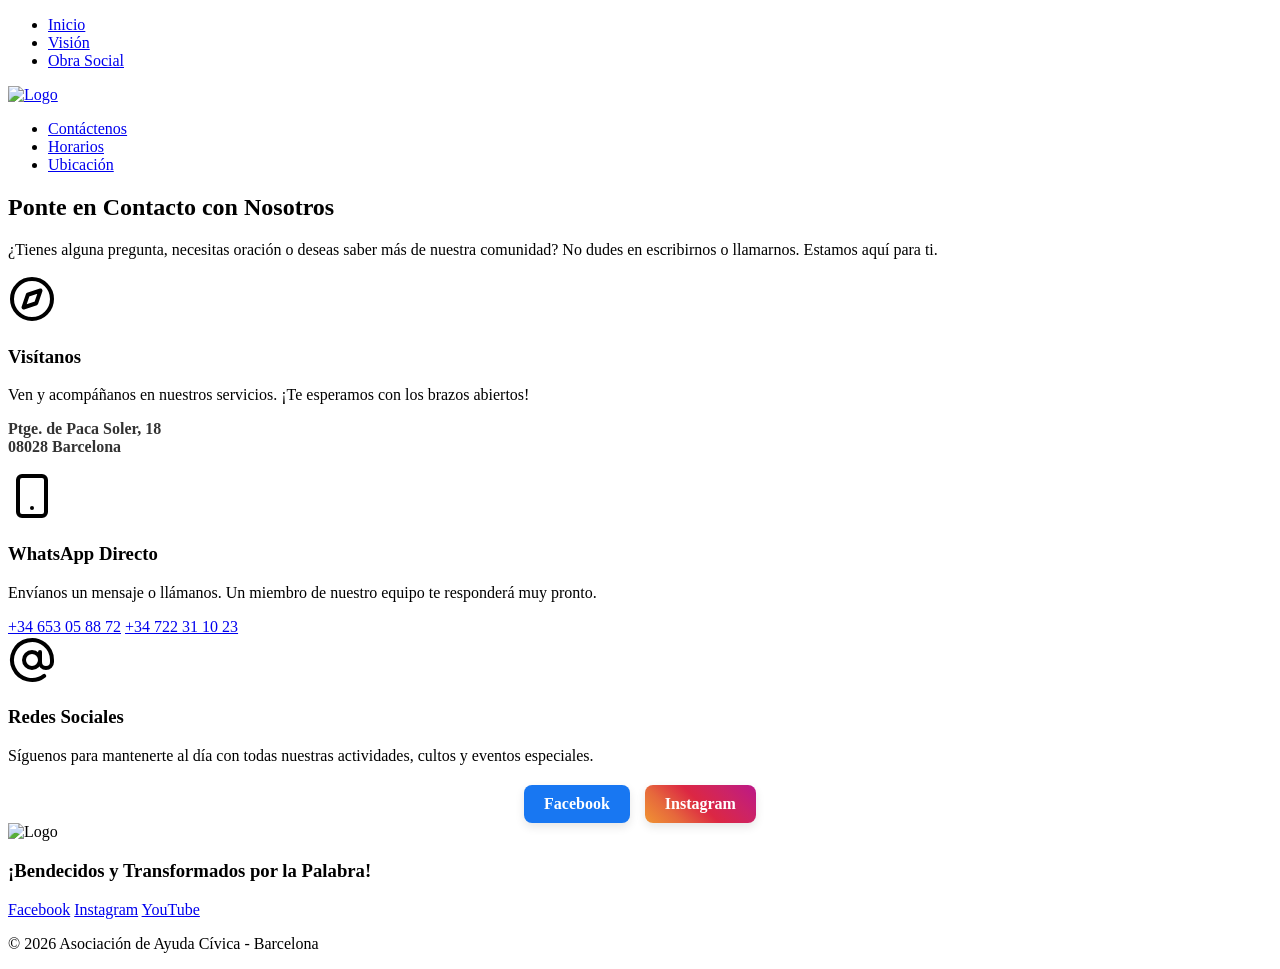
==== contacto.html @ 7df0ee5d "Add files via upload" ====
<!DOCTYPE html>
<html lang="es">
<head>
    <meta charset="UTF-8">
    <meta name="viewport" content="width=device-width, initial-scale=1.0">
    <title>Contáctenos - Asociación de Ayuda Cívica Levántate y Resplandece Oassis | Barcelona</title>
    <link rel="stylesheet" href="style.css">
</head>
<body>

    <header id="mainHeader">
        <div class="header-flotante-contenedor">
            <nav class="hf-nav">
                <ul>
                    <li><a href="index.html">Inicio</a></li>
                    <li><a href="mision.html">Visión</a></li>
                    <li><a href="obra-social.html">Obra Social</a></li>
                </ul>
            </nav>
            <a href="index.html" class="hf-logo-link">
                <img src="LOGO PNG.png" alt="Logo" class="hf-logo">
            </a>
            <nav class="hf-nav">
                <ul>
                    <li><a href="contacto.html" class="activo">Contáctenos</a></li>
                    <li><a href="horarios.html">Horarios</a></li>
                    <li><a href="ubicacion.html">Ubicación</a></li>
                </ul>
            </nav>
        </div>
    </header>

    <div class="espaciador-nav"></div>

    <div class="contenedor">
        <div class="contacto-wrapper">
            <h2>Ponte en Contacto con Nosotros</h2>
            <p>¿Tienes alguna pregunta, necesitas oración o deseas saber más de nuestra comunidad? No dudes en escribirnos o llamarnos. Estamos aquí para ti.</p>
            
            <div class="grid-contacto">
                <div class="info-contacto-card">
                    <div class="icono-contacto">
                        <svg viewBox="0 0 24 24" width="48" height="48" stroke="currentColor" stroke-width="2" fill="none" stroke-linecap="round" stroke-linejoin="round"><circle cx="12" cy="12" r="10"></circle><polygon points="16.24 7.76 14.12 14.12 7.76 16.24 9.88 9.88 16.24 7.76"></polygon></svg>
                    </div>
                    <h3>Visítanos</h3>
                    <p>Ven y acompáñanos en nuestros servicios. ¡Te esperamos con los brazos abiertos!</p>
                    <p style="font-weight: bold; margin-top: 15px; color: #333;">Ptge. de Paca Soler, 18<br>08028 Barcelona</p>
                </div>

                <div class="info-contacto-card">
                    <div class="icono-contacto">
                        <svg viewBox="0 0 24 24" width="48" height="48" stroke="currentColor" stroke-width="2" fill="none" stroke-linecap="round" stroke-linejoin="round"><rect x="5" y="2" width="14" height="20" rx="2" ry="2"></rect><line x1="12" y1="18" x2="12.01" y2="18"></line></svg>
                    </div>
                    <h3>WhatsApp Directo</h3>
                    <p>Envíanos un mensaje o llámanos. Un miembro de nuestro equipo te responderá muy pronto.</p>
                    <a href="https://wa.me/34653058872" class="boton-ayuda-pro">+34 653 05 88 72</a>
                    <a href="https://wa.me/34722311023" class="boton-ayuda-pro">+34 722 31 10 23</a>
                </div>

                <div class="info-contacto-card">
                    <div class="icono-contacto">
                        <svg viewBox="0 0 24 24" width="48" height="48" stroke="currentColor" stroke-width="2" fill="none" stroke-linecap="round" stroke-linejoin="round"><circle cx="12" cy="12" r="4"></circle><path d="M16 8v5a3 3 0 0 0 6 0v-1a10 10 0 1 0-3.92 7.94"></path></svg>
                    </div>
                    <h3>Redes Sociales</h3>
                    <p>Síguenos para mantenerte al día con todas nuestras actividades, cultos y eventos especiales.</p>
                    <div style="margin-top: 20px; display: flex; justify-content: center; gap: 15px;">
                        <a href="https://www.facebook.com/profile.php?id=61576344863680" target="_blank" rel="noopener noreferrer" style="background: #1877F2; color: white; padding: 10px 20px; border-radius: 8px; text-decoration: none; font-weight: bold; box-shadow: 0 4px 10px rgba(0,0,0,0.1);">Facebook</a>
                        <a href="https://www.instagram.com/levantateyresplandece_oassis/" target="_blank" rel="noopener noreferrer" style="background: linear-gradient(45deg, #f09433 0%, #e6683c 25%, #dc2743 50%, #cc2366 75%, #bc1888 100%); color: white; padding: 10px 20px; border-radius: 8px; text-decoration: none; font-weight: bold; box-shadow: 0 4px 10px rgba(0,0,0,0.1);">Instagram</a>
                    </div>
                </div>
            </div>
        </div>
    </div>

    <footer>
        <div class="contenedor footer-info">
            <img src="LOGOO.png" alt="Logo" class="footer-logo">
            <h3>¡Bendecidos y Transformados por la Palabra!</h3>
            <div class="footer-redes">
                <a href="https://www.facebook.com/profile.php?id=61576344863680" target="_blank" rel="noopener noreferrer">Facebook</a>
                <a href="https://www.instagram.com/levantateyresplandece_oassis/" target="_blank" rel="noopener noreferrer">Instagram</a>
                <a href="#">YouTube</a>
            </div>
            <p class="copyright">© 2026 Asociación de Ayuda Cívica - Barcelona</p>
        </div>
    </footer>

    <script>
        let lastScrollTop = 0;
        const header = document.getElementById("mainHeader");
        window.addEventListener("scroll", function() {
            let scrollTop = window.pageYOffset || document.documentElement.scrollTop;
            if (scrollTop > 50) { header.classList.add("header-opaco"); } 
            else { header.classList.remove("header-opaco"); }
            if (scrollTop > lastScrollTop && scrollTop > 100) { header.classList.add("header-oculto"); } 
            else { header.classList.remove("header-oculto"); }
            lastScrollTop = scrollTop <= 0 ? 0 : scrollTop; 
        }, false);
    </script>
</body>
</html>
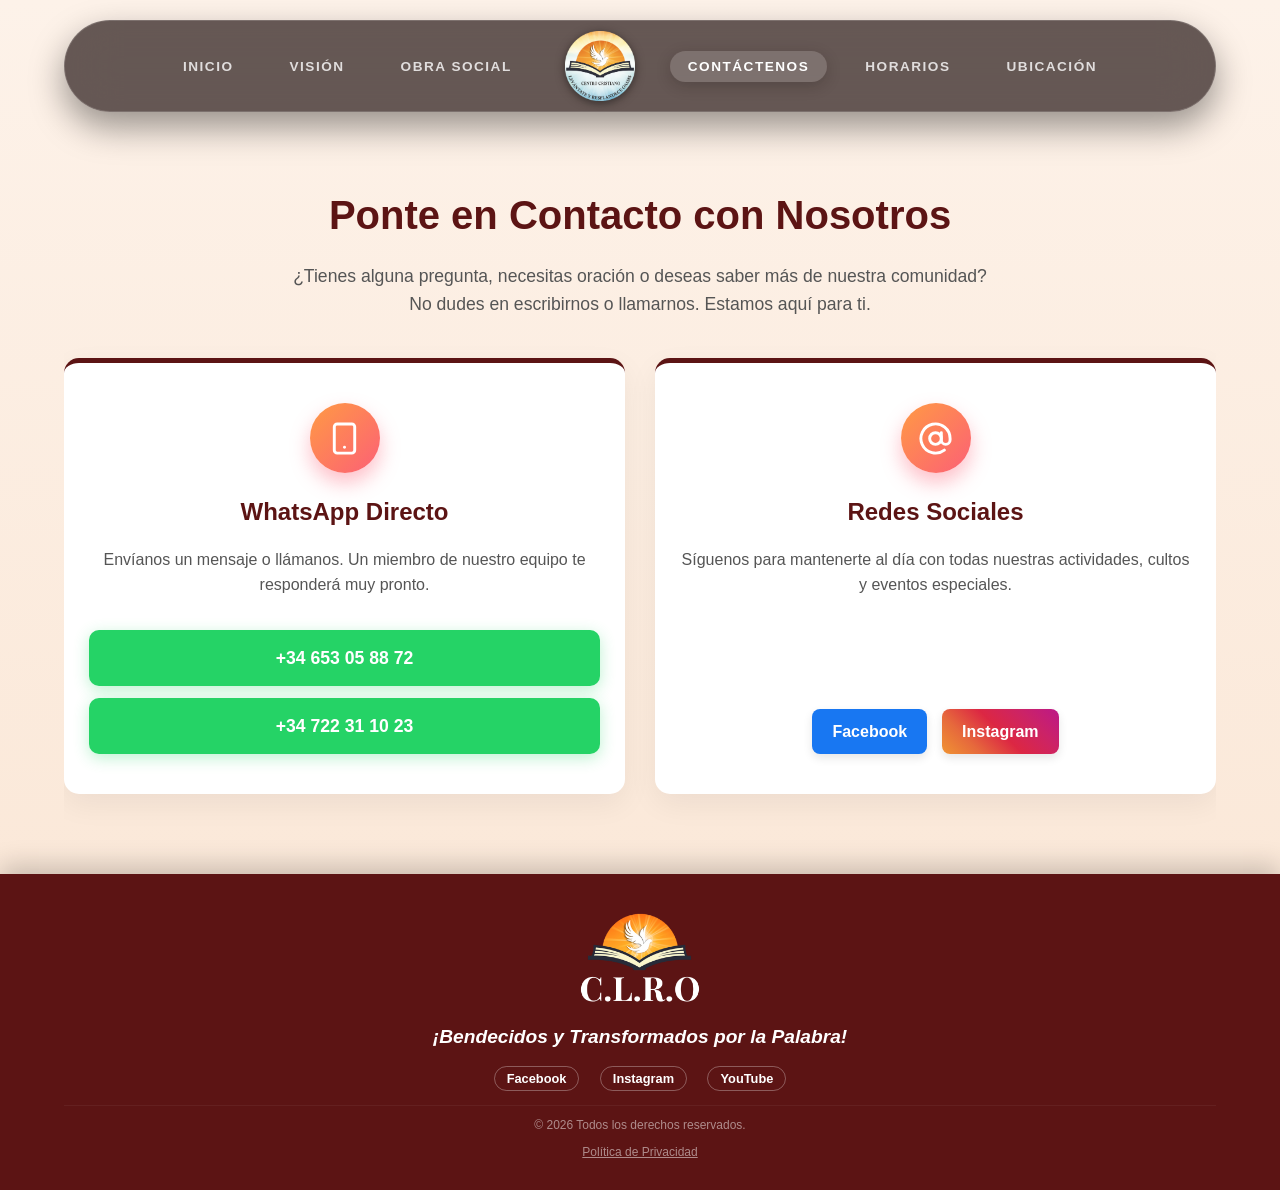
==== commit 378f564d: "Add files via upload" ====
--- a/contacto.html
+++ b/contacto.html
@@ -3,7 +3,8 @@
 <head>
     <meta charset="UTF-8">
     <meta name="viewport" content="width=device-width, initial-scale=1.0">
-    <title>Contáctenos - Asociación de Ayuda Cívica Levántate y Resplandece Oassis | Barcelona</title>
+    <title>Contáctenos - Centro Cristiano Levántate y Resplandece Oassis | Barcelona</title>
+    <link rel="icon" type="image/png" href="LOGO PNG.png">
     <link rel="stylesheet" href="style.css">
 </head>
 <body>
@@ -27,6 +28,9 @@
                     <li><a href="ubicacion.html">Ubicación</a></li>
                 </ul>
             </nav>
+            <div class="menu-toggle" onclick="document.querySelector('.header-flotante-contenedor').classList.toggle('menu-abierto')">
+                <svg viewBox="0 0 24 24" width="28" height="28" stroke="white" stroke-width="2" fill="none" stroke-linecap="round"><path d="M3 12h18M3 6h18M3 18h18"/></svg>
+            </div>
         </div>
     </header>
 
@@ -38,14 +42,7 @@
             <p>¿Tienes alguna pregunta, necesitas oración o deseas saber más de nuestra comunidad? No dudes en escribirnos o llamarnos. Estamos aquí para ti.</p>
             
             <div class="grid-contacto">
-                <div class="info-contacto-card">
-                    <div class="icono-contacto">
-                        <svg viewBox="0 0 24 24" width="48" height="48" stroke="currentColor" stroke-width="2" fill="none" stroke-linecap="round" stroke-linejoin="round"><circle cx="12" cy="12" r="10"></circle><polygon points="16.24 7.76 14.12 14.12 7.76 16.24 9.88 9.88 16.24 7.76"></polygon></svg>
-                    </div>
-                    <h3>Visítanos</h3>
-                    <p>Ven y acompáñanos en nuestros servicios. ¡Te esperamos con los brazos abiertos!</p>
-                    <p style="font-weight: bold; margin-top: 15px; color: #333;">Ptge. de Paca Soler, 18<br>08028 Barcelona</p>
-                </div>
+
 
                 <div class="info-contacto-card">
                     <div class="icono-contacto">
@@ -81,7 +78,10 @@
                 <a href="https://www.instagram.com/levantateyresplandece_oassis/" target="_blank" rel="noopener noreferrer">Instagram</a>
                 <a href="#">YouTube</a>
             </div>
-            <p class="copyright">© 2026 Asociación de Ayuda Cívica - Barcelona</p>
+            <p class="copyright">
+                © 2026 Todos los derechos reservados.<br>
+                <a href="politica-privacidad.html" style="color: inherit; text-decoration: underline; margin-top: 8px; display: inline-block;">Política de Privacidad</a>
+            </p>
         </div>
     </footer>
 
@@ -96,6 +96,18 @@
             else { header.classList.remove("header-oculto"); }
             lastScrollTop = scrollTop <= 0 ? 0 : scrollTop; 
         }, false);
+
+        // Prevenir click derecho y arrastre en imágenes
+        document.addEventListener('contextmenu', function(e) {
+            if (e.target.tagName === 'IMG') {
+                e.preventDefault();
+            }
+        });
+        document.addEventListener('dragstart', function(e) {
+            if (e.target.tagName === 'IMG') {
+                e.preventDefault();
+            }
+        });
     </script>
 </body>
 </html>
--- a/style.css
+++ b/style.css
@@ -0,0 +1,1363 @@
+@import url('https://fonts.googleapis.com/css2?family=Cinzel+Decorative:wght@700;900&family=Great+Vibes&family=EB+Garamond:ital,wght@0,400;0,600;0,700;1,400&display=swap');
+
+/* --- CONFIGURACIÓN VISUAL --- */
+:root {
+    --rojo-vino: #5c1414;
+    --azul-claro: #3498db;
+    --blanco: #ffffff;
+    --fondo-calido: #fdf2e9;
+    --gris-texto: #333333;
+}
+
+html {
+    scroll-behavior: smooth;
+}
+
+body {
+    font-family: 'Segoe UI', Tahoma, Geneva, Verdana, sans-serif;
+    margin: 0;
+    padding: 0;
+    color: var(--gris-texto);
+    line-height: 1.6;
+    background: linear-gradient(to bottom, #fdf2e9, #fae5d3);
+}
+
+.contenedor {
+    width: 90%;
+    max-width: 1200px;
+    margin: auto;
+    overflow: hidden;
+    padding: 20px 0;
+}
+
+/* --- PREMIUM FLOATING HEADER --- */
+header#mainHeader {
+    position: absolute;
+    top: 20px;
+    left: 50%;
+    transform: translateX(-50%);
+    width: 90%;
+    max-width: 1200px;
+    z-index: 1000;
+    transition: all 0.4s cubic-bezier(0.165, 0.84, 0.44, 1);
+}
+
+.header-flotante-contenedor {
+    display: flex;
+    flex-direction: row;
+    justify-content: center;
+    align-items: center;
+    gap: 35px;
+    background: rgba(20, 5, 5, 0.65);
+    backdrop-filter: blur(25px);
+    -webkit-backdrop-filter: blur(25px);
+    border: 1px solid rgba(255, 255, 255, 0.15);
+    border-radius: 50px;
+    padding: 10px 30px;
+    box-shadow: 0 15px 35px rgba(0, 0, 0, 0.4);
+}
+
+.hf-logo-link {
+    display: flex;
+    align-items: center;
+    gap: 15px;
+    text-decoration: none;
+}
+
+.hf-logo {
+    height: 70px;
+    width: auto;
+    filter: drop-shadow(0 2px 5px rgba(0, 0, 0, 0.5));
+    transition: transform 0.3s;
+}
+
+.hf-logo-link:hover .hf-logo {
+    transform: scale(1.05) rotate(-5deg);
+}
+
+
+
+.hf-nav ul {
+    list-style: none;
+    margin: 0;
+    padding: 0;
+    display: flex;
+    gap: 20px;
+}
+
+.hf-nav a {
+    text-decoration: none;
+    color: rgba(255, 255, 255, 0.8);
+    font-weight: 600;
+    font-size: 0.85rem;
+    text-transform: uppercase;
+    letter-spacing: 1.5px;
+    padding: 8px 18px;
+    border-radius: 20px;
+    transition: all 0.3s ease;
+    white-space: nowrap;
+}
+
+.hf-nav a:hover,
+.hf-nav a.activo {
+    color: #fff;
+    background: rgba(255, 255, 255, 0.15);
+    box-shadow: 0 4px 15px rgba(0, 0, 0, 0.2);
+}
+
+/* Scroll effects desactivados para header estático */
+/* header#mainHeader.header-opaco {
+    top: 10px;
+    width: 95%;
+}
+
+header#mainHeader.header-opaco .header-flotante-contenedor {
+    background: rgba(15, 5, 5, 0.95);
+    box-shadow: 0 10px 25px rgba(0, 0, 0, 0.6);
+}
+
+header#mainHeader.header-oculto {
+    transform: translate(-50%, -150%);
+} */
+
+@media (max-width: 1024px) {
+    .hf-nav a {
+        font-size: 0.8rem;
+        padding: 6px 12px;
+        letter-spacing: 1px;
+        gap: 10px;
+    }
+
+    .hf-brand {
+        font-size: 1rem;
+    }
+}
+
+@media (max-width: 768px) {
+    header#mainHeader {
+        width: 95%;
+        top: 10px;
+    }
+
+    .header-flotante-contenedor {
+        flex-direction: column;
+        padding: 15px 20px;
+        border-radius: 25px;
+        gap: 15px;
+    }
+
+    .hf-nav ul {
+        flex-wrap: wrap;
+        justify-content: center;
+        gap: 10px;
+    }
+
+    .hf-nav a {
+        font-size: 0.8rem;
+        padding: 6px 12px;
+    }
+
+    .hf-brand {
+        display: none;
+    }
+}
+
+/* --- SECCIÓN BIENVENIDA --- */
+.bienvenida-visual {
+    position: relative;
+    background: url('atardecer.jpg.png') no-repeat center center/cover;
+    color: white;
+    text-align: center;
+    padding: 140px 20px 25px 20px;
+    overflow: hidden;
+}
+
+.bienvenida-visual::before {
+    content: "";
+    position: absolute;
+    top: 0;
+    left: 0;
+    width: 100%;
+    height: 100%;
+    background: linear-gradient(135deg, rgba(92, 20, 20, 0.45), rgba(0, 0, 0, 0.45));
+    z-index: 1;
+}
+
+.bienvenida-visual .contenedor {
+    position: relative;
+    z-index: 2;
+}
+
+.etiqueta-bienvenidos {
+    background: var(--blanco);
+    color: var(--rojo-vino);
+    padding: 5px 20px;
+    border-radius: 20px;
+    font-weight: bold;
+    display: inline-block;
+    margin-bottom: 15px;
+}
+
+.titulo-grande {
+    font-size: 2.8rem;
+    margin: 0 0 40px 0;
+    text-shadow: 2px 2px 10px rgba(0, 0, 0, 0.5);
+}
+
+/* --- GALERÍA COLLAGE --- */
+.galeria-collage-contenedor {
+    position: relative;
+    width: 100%;
+    max-width: 1100px;
+    height: 650px;
+    margin: auto;
+    overflow: visible !important;
+    /* Permite ver las sombras completas */
+}
+
+.foto-collage {
+    position: absolute;
+    object-fit: cover;
+    border-radius: 25px;
+    border: 2px solid white;
+    box-shadow: 0 20px 50px rgba(0, 0, 0, 0.5);
+    transition: transform 0.3s ease, z-index 0.3s ease;
+    cursor: pointer;
+}
+
+.foto-collage:hover {
+    transform: scale(1.05) translateY(-10px);
+    z-index: 20 !important;
+    box-shadow: 0 30px 60px rgba(0, 0, 0, 0.6);
+}
+
+/* Foto 1: Izquierda Principal */
+.foto1 {
+    width: 45%;
+    height: 50%;
+    top: 3%;
+    left: 6%;
+    z-index: 5;
+}
+
+/* Foto 2: Arriba Derecha */
+.foto2 {
+    width: 38%;
+    height: 38%;
+    top: -2%;
+    left: 53%;
+    z-index: 4;
+}
+
+/* Foto 3: Abajo Izquierda */
+.foto3 {
+    width: 38%;
+    height: 38%;
+    top: 57%;
+    left: 13%;
+    z-index: 6;
+}
+
+/* Foto 4: Abajo Derecha */
+.foto4 {
+    width: 45%;
+    height: 50%;
+    top: 40%;
+    left: 53%;
+    z-index: 7;
+}
+
+.bloque-recompensa {
+    margin-top: 60px;
+    text-align: center;
+    color: #ffffff;
+    /* Letras blancas para máximo contraste */
+    text-shadow: 2px 2px 8px rgba(0, 0, 0, 0.9), 0px 0px 25px rgba(0, 0, 0, 0.7);
+    /* Sombra oscura fuerte */
+}
+
+.anio-recompensa {
+    font-family: 'EB Garamond', serif;
+    font-size: 4rem;
+    font-weight: 700;
+    margin: 0;
+    line-height: 1;
+}
+
+.sub-recompensa {
+    font-family: 'Great Vibes', cursive;
+    font-size: 3.5rem;
+    font-weight: 400;
+    margin: -10px 0 -15px 0;
+    color: #ffd66b;
+    /* Toque dorado suave */
+}
+
+.titulo-recompensa {
+    font-family: 'Cinzel Decorative', serif;
+    font-size: 5rem;
+    font-weight: 900;
+    margin: 0;
+    line-height: 1;
+    letter-spacing: 2px;
+}
+
+.versiculo-recompensa {
+    margin-top: 25px;
+    font-family: 'EB Garamond', serif;
+    font-size: 1.3rem;
+    line-height: 1.6;
+    color: #fdf2e9;
+    font-weight: 600;
+    text-shadow: 2px 2px 5px rgba(0, 0, 0, 1);
+}
+
+.versiculo-recompensa p {
+    margin: 5px 0;
+}
+
+.cita-recompensa {
+    font-style: italic;
+    font-weight: 700;
+    margin-top: 15px !important;
+    font-size: 1.1rem;
+    letter-spacing: 1px;
+}
+
+@media (max-width: 768px) {
+    .anio-recompensa {
+        font-size: 3rem;
+    }
+
+    .sub-recompensa {
+        font-size: 2.8rem;
+        margin: -5px 0 -15px 0;
+    }
+
+    .titulo-recompensa {
+        font-size: 3.2rem;
+    }
+
+    .versiculo-recompensa {
+        font-size: 1.1rem;
+    }
+}
+
+/* --- SECCIONES DE TEXTO --- */
+.seccion {
+    background: rgba(255, 255, 255, 0.95);
+    padding: 25px;
+    margin: -10px 0 30px 0;
+    border-radius: 15px;
+    box-shadow: 0 4px 15px rgba(0, 0, 0, 0.05);
+    border-left: 5px solid var(--rojo-vino);
+    position: relative;
+    z-index: 5;
+}
+
+.seccion h2 {
+    color: var(--rojo-vino);
+    margin-top: 0;
+}
+
+.mision-vision-banner {
+    position: relative;
+    background: url('atardecer.jpg.png') no-repeat center center/cover;
+    background-attachment: fixed;
+    padding: 160px 0 100px 0;
+    color: white;
+    min-height: 100vh;
+    box-sizing: border-box;
+    display: flex;
+    align-items: center;
+}
+
+.mision-vision-banner::before {
+    content: "";
+    position: absolute;
+    top: 0;
+    left: 0;
+    width: 100%;
+    height: 100%;
+    background: linear-gradient(135deg, rgba(92, 20, 20, 0.85), rgba(0, 0, 0, 0.7));
+    z-index: 1;
+}
+
+.mision-vision-banner .contenedor {
+    position: relative;
+    z-index: 2;
+}
+
+.vision-unica-contenido {
+    max-width: 800px;
+    margin: 0 auto;
+    text-align: center;
+}
+
+.vision-unica-contenido .mv-icon {
+    margin: 0 auto 25px auto;
+}
+
+.mv-item {
+    background: rgba(255, 255, 255, 0.05);
+    padding: 40px;
+    border-radius: 20px;
+    border: 1px solid rgba(255, 255, 255, 0.1);
+    backdrop-filter: blur(10px);
+    -webkit-backdrop-filter: blur(10px);
+    transition: transform 0.4s ease, background 0.4s ease;
+}
+
+.mv-item:hover {
+    transform: translateY(-8px);
+    background: rgba(255, 255, 255, 0.08);
+}
+
+.mv-icon {
+    width: 65px;
+    height: 65px;
+    background: linear-gradient(135deg, #ff9a44 0%, #fc6076 100%);
+    border-radius: 50%;
+    display: flex;
+    align-items: center;
+    justify-content: center;
+    margin-bottom: 25px;
+    box-shadow: 0 10px 20px rgba(252, 96, 118, 0.4);
+    border: none;
+}
+
+.mv-icon svg {
+    width: 32px;
+    height: 32px;
+    stroke: #ffffff;
+    stroke-width: 2;
+}
+
+.mv-item h2 {
+    font-family: 'Cinzel Decorative', serif;
+    font-size: 2.2rem;
+    color: #ffd66b;
+    margin-top: 0;
+    margin-bottom: 20px;
+    text-shadow: 2px 2px 4px rgba(0, 0, 0, 0.5);
+    letter-spacing: 1px;
+}
+
+.mv-item p {
+    font-family: 'EB Garamond', serif;
+    font-size: 1.3rem;
+    line-height: 1.8;
+    color: #fdf2e9;
+    margin: 0;
+}
+
+.espaciador-nav {
+    height: 110px;
+    /* Para separar contenido en otras páginas */
+}
+
+.mapa-contenedor {
+    width: 100%;
+    height: 400px;
+    margin-top: 20px;
+    border-radius: 15px;
+    overflow: hidden;
+    box-shadow: 0 4px 15px rgba(0, 0, 0, 0.1);
+}
+
+.botones-contacto-flex {
+    display: flex;
+    gap: 15px;
+    margin-top: 20px;
+    flex-wrap: wrap;
+}
+
+.boton-ayuda {
+    flex: 1;
+    min-width: 250px;
+    background: #27ae60;
+    color: white;
+    text-align: center;
+    padding: 18px;
+    text-decoration: none;
+    font-weight: bold;
+    border-radius: 8px;
+    font-size: 1.1rem;
+    transition: 0.3s;
+}
+
+.boton-ayuda:hover {
+    background: #219150;
+    transform: translateY(-2px);
+}
+
+/* --- HORARIOS LISTA PREMIUM --- */
+.horarios-lista-premium {
+    max-width: 900px;
+    margin: 60px auto 40px auto;
+    display: flex;
+    flex-direction: column;
+    gap: 0;
+}
+
+.horario-fila {
+    display: flex;
+    align-items: flex-start;
+    padding: 40px 0;
+    border-bottom: 1px solid rgba(146, 31, 46, 0.15);
+    transition: background 0.3s ease;
+}
+
+.horario-fila:hover {
+    background: rgba(255, 255, 255, 0.4);
+}
+
+.horario-fila:last-child {
+    border-bottom: none;
+}
+
+.horario-dia {
+    flex: 0 0 220px;
+    text-align: right;
+    padding-right: 40px;
+    border-right: 3px solid rgba(146, 31, 46, 0.2);
+    position: relative;
+}
+
+/* Punto decorativo en la línea de tiempo */
+.horario-dia::after {
+    content: '';
+    position: absolute;
+    right: -8px;
+    top: 15px;
+    width: 13px;
+    height: 13px;
+    background: #fff;
+    border: 3px solid var(--rojo-vino);
+    border-radius: 50%;
+}
+
+.horario-dia h2 {
+    font-family: 'Cinzel Decorative', serif;
+    font-size: 2.2rem;
+    color: #111;
+    margin: 0 0 5px 0;
+    line-height: 1;
+}
+
+.horario-tag {
+    font-family: 'EB Garamond', serif;
+    font-size: 1rem;
+    color: var(--rojo-vino);
+    text-transform: uppercase;
+    letter-spacing: 1px;
+    font-weight: 700;
+}
+
+.horario-detalle {
+    flex-grow: 1;
+    text-align: left;
+    padding-left: 40px;
+    padding-top: 5px;
+}
+
+.horario-hora {
+    display: inline-flex;
+    align-items: center;
+    gap: 12px;
+    background: transparent;
+    color: var(--rojo-vino);
+    padding: 6px 0;
+    font-weight: bold;
+    font-size: 1rem;
+    margin-bottom: 15px;
+    border: none;
+}
+
+.horario-hora svg {
+    width: 32px;
+    height: 32px;
+    stroke: #ffffff;
+    stroke-width: 2;
+    fill: none;
+    background: linear-gradient(135deg, #ff9a44 0%, #fc6076 100%);
+    border-radius: 50%;
+    padding: 6px;
+    box-sizing: border-box;
+    box-shadow: 0 5px 15px rgba(252, 96, 118, 0.3);
+}
+
+.horario-detalle h3 {
+    font-size: 1.4rem;
+    color: #222;
+    margin: 0 0 10px 0;
+}
+
+.horario-detalle p {
+    color: #555;
+    font-size: 1.05rem;
+    line-height: 1.7;
+    margin: 0;
+}
+
+@media (max-width: 768px) {
+    .horario-fila {
+        flex-direction: column;
+        padding: 30px 20px;
+    }
+
+    .horario-dia {
+        flex: 0 0 auto;
+        text-align: left;
+        padding-right: 0;
+        border-right: none;
+        border-bottom: 3px solid rgba(146, 31, 46, 0.2);
+        padding-bottom: 15px;
+        margin-bottom: 20px;
+        width: 100%;
+    }
+
+    .horario-dia::after {
+        right: auto;
+        left: 20px;
+        top: auto;
+        bottom: -8px;
+    }
+
+    .horario-detalle {
+        padding-left: 0;
+    }
+}
+
+/* --- PÁGINA CONTACTO --- */
+.contacto-wrapper {
+    text-align: center;
+    padding: 20px 0 60px 0;
+}
+
+.contacto-wrapper h2 {
+    font-size: 2.5rem;
+    color: var(--rojo-vino);
+    margin-bottom: 15px;
+    font-weight: 800;
+}
+
+.contacto-wrapper p {
+    font-size: 1.1rem;
+    color: #555;
+    max-width: 700px;
+    margin: 0 auto 40px auto;
+    line-height: 1.6;
+}
+
+.grid-contacto {
+    display: grid;
+    grid-template-columns: repeat(auto-fit, minmax(300px, 1fr));
+    gap: 30px;
+}
+
+.info-contacto-card {
+    background: #fff;
+    border-radius: 15px;
+    padding: 40px 25px;
+    box-shadow: 0 10px 30px rgba(0, 0, 0, 0.06);
+    border-top: 5px solid var(--rojo-vino);
+    transition: transform 0.3s ease, box-shadow 0.3s ease;
+    text-align: center;
+    display: flex;
+    flex-direction: column;
+}
+
+.info-contacto-card:hover {
+    transform: translateY(-8px);
+    box-shadow: 0 15px 40px rgba(0, 0, 0, 0.12);
+}
+
+.info-contacto-card h3 {
+    color: var(--rojo-vino);
+    font-size: 1.5rem;
+    margin-top: 0;
+    margin-bottom: 15px;
+}
+
+.info-contacto-card p {
+    margin-bottom: 20px;
+    font-size: 1rem;
+    flex-grow: 1;
+}
+
+.boton-ayuda-pro {
+    display: block;
+    background: #25D366;
+    color: white;
+    padding: 14px 20px;
+    border-radius: 10px;
+    text-decoration: none;
+    font-weight: bold;
+    font-size: 1.1rem;
+    margin-top: 12px;
+    transition: background 0.3s ease, transform 0.3s ease;
+    box-shadow: 0 4px 15px rgba(37, 211, 102, 0.3);
+}
+
+.boton-ayuda-pro:hover {
+    background: #128C7E;
+    transform: translateY(-3px);
+    box-shadow: 0 6px 20px rgba(37, 211, 102, 0.4);
+}
+
+.icono-contacto {
+    width: 70px;
+    height: 70px;
+    background: linear-gradient(135deg, #ff9a44 0%, #fc6076 100%);
+    color: #ffffff !important;
+    border-radius: 50%;
+    display: flex;
+    align-items: center;
+    justify-content: center;
+    margin: 0 auto 20px auto;
+    box-shadow: 0 10px 20px rgba(252, 96, 118, 0.4);
+    border: none;
+}
+
+.icono-contacto svg {
+    width: 35px;
+    height: 35px;
+    stroke: #ffffff;
+    stroke-width: 2;
+}
+
+/* --- PÁGINA OBRA SOCIAL --- */
+.obra-social-header {
+    text-align: center;
+    padding: 20px 0 40px 0;
+}
+
+.obra-social-header h2 {
+    font-size: 2.8rem;
+    color: var(--rojo-vino);
+    margin-bottom: 10px;
+    font-weight: 900;
+}
+
+.obra-social-header p {
+    font-size: 1.2rem;
+    color: #666;
+    font-style: italic;
+}
+
+/* --- OBRA SOCIAL PREMIUM REDESIGN --- */
+.obra-social-premium {
+    position: relative;
+    border-radius: 30px;
+    overflow: hidden;
+    margin-bottom: 60px;
+    background-size: cover;
+    background-position: center;
+    background-attachment: fixed;
+    box-shadow: 0 25px 50px rgba(0, 0, 0, 0.3);
+}
+
+.osp-overlay {
+    background: linear-gradient(135deg, rgba(146, 31, 46, 0.9) 0%, rgba(20, 20, 20, 0.85) 100%);
+    padding: 60px 40px;
+    width: 100%;
+    height: 100%;
+    box-sizing: border-box;
+}
+
+.osp-grid {
+    display: grid;
+    grid-template-columns: 1fr 1.2fr;
+    gap: 50px;
+    align-items: center;
+}
+
+.osp-intro {
+    position: relative;
+    text-align: center;
+}
+
+.osp-main-img {
+    width: 100%;
+    max-width: 400px;
+    border-radius: 20px;
+    box-shadow: 0 20px 40px rgba(0, 0, 0, 0.4);
+    transition: transform 0.5s ease;
+}
+
+.osp-main-img:hover {
+    transform: scale(1.05);
+}
+
+.osp-badge {
+    position: absolute;
+    bottom: -20px;
+    right: 0px;
+    background: #ffd66b;
+    color: var(--rojo-vino);
+    padding: 20px 30px;
+    border-radius: 15px;
+    box-shadow: 0 15px 30px rgba(0, 0, 0, 0.5);
+    animation: flotar 4s ease-in-out infinite;
+}
+
+.osp-badge-numero {
+    display: block;
+    font-size: 2rem;
+    font-weight: 900;
+    font-family: 'Cinzel Decorative', serif;
+    line-height: 1;
+}
+
+.osp-badge-texto {
+    font-size: 0.9rem;
+    text-transform: uppercase;
+    letter-spacing: 2px;
+    font-weight: bold;
+}
+
+.osp-tarjetas-container {
+    display: flex;
+    flex-direction: column;
+    gap: 30px;
+}
+
+.osp-tarjeta.glass {
+    background: rgba(255, 255, 255, 0.08);
+    backdrop-filter: blur(20px);
+    -webkit-backdrop-filter: blur(20px);
+    border: 1px solid rgba(255, 255, 255, 0.15);
+    border-radius: 20px;
+    padding: 35px 30px;
+    color: white;
+    transition: transform 0.4s ease, background 0.4s ease;
+    display: flex;
+    flex-direction: column;
+    box-sizing: border-box;
+}
+
+.osp-tarjeta.glass:hover {
+    transform: translateX(-10px);
+    background: rgba(255, 255, 255, 0.12);
+    border-color: rgba(255, 255, 255, 0.3);
+}
+
+.osp-icon {
+    width: 60px;
+    height: 60px;
+    background: linear-gradient(135deg, #ff9a44 0%, #fc6076 100%);
+    border-radius: 50%;
+    display: flex;
+    align-items: center;
+    justify-content: center;
+    margin-bottom: 20px;
+    box-shadow: 0 10px 20px rgba(252, 96, 118, 0.4);
+}
+
+.osp-icon svg {
+    width: 30px;
+    height: 30px;
+    stroke: #ffffff;
+    stroke-width: 2;
+    fill: none;
+}
+
+.osp-tarjeta h3 {
+    font-size: 1.5rem;
+    margin: 0 0 12px 0;
+    color: #fff;
+    font-family: 'Cinzel Decorative', serif;
+}
+
+.osp-tarjeta p {
+    font-size: 1.05rem;
+    line-height: 1.6;
+    margin: 0;
+    color: rgba(255, 255, 255, 0.85);
+}
+
+@keyframes flotar {
+    0% {
+        transform: translateY(0);
+    }
+
+    50% {
+        transform: translateY(-15px);
+    }
+
+    100% {
+        transform: translateY(0);
+    }
+}
+
+@media (max-width: 900px) {
+    .osp-grid {
+        grid-template-columns: 1fr;
+    }
+
+    .osp-badge {
+        right: auto;
+        left: 50%;
+        transform: translateX(-50%);
+    }
+
+    @keyframes flotar-center {
+        0% {
+            transform: translate(-50%, 0);
+        }
+
+        50% {
+            transform: translate(-50%, -15px);
+        }
+
+        100% {
+            transform: translate(-50%, 0);
+        }
+    }
+
+    .osp-badge {
+        animation: flotar-center 4s ease-in-out infinite;
+    }
+}
+
+/* --- SECCIÓN REDES SOCIALES --- */
+.redes-sociales-seccion {
+    background: #ffffff;
+    padding: 25px 0 60px 0;
+    text-align: center;
+}
+
+.titulo-seccion-oscura {
+    color: var(--rojo-vino);
+    font-size: 2.2rem;
+    margin-bottom: 10px;
+    font-weight: 800;
+}
+
+.subtitulo-seccion-oscura {
+    color: #666;
+    max-width: 600px;
+    margin: 0 auto 40px auto;
+    font-size: 1.1rem;
+}
+
+.grid-redes {
+    display: grid;
+    grid-template-columns: repeat(auto-fit, minmax(280px, 1fr));
+    gap: 30px;
+    margin-bottom: 40px;
+}
+
+.tarjeta-red {
+    background: #fff;
+    border-radius: 15px;
+    box-shadow: 0 10px 30px rgba(0, 0, 0, 0.08);
+    overflow: hidden;
+    text-decoration: none;
+    color: inherit;
+    display: flex;
+    flex-direction: column;
+    text-align: left;
+    transition: transform 0.3s ease, box-shadow 0.3s ease;
+    border: 1px solid #f0f0f0;
+}
+
+.tarjeta-red:hover {
+    transform: translateY(-8px);
+    box-shadow: 0 15px 40px rgba(0, 0, 0, 0.15);
+}
+
+.red-header {
+    padding: 15px;
+    display: flex;
+    align-items: center;
+    gap: 10px;
+    border-bottom: 1px solid #f5f5f5;
+}
+
+.red-logo {
+    width: 35px;
+    height: 35px;
+    border-radius: 50%;
+    display: flex;
+    align-items: center;
+    justify-content: center;
+    color: white;
+    font-weight: bold;
+    font-size: 1.2rem;
+}
+
+.fb-logo {
+    background: #1877F2;
+}
+
+.ig-logo {
+    background: url('Instagram_icon.png') center/cover no-repeat;
+    border-radius: 50%;
+}
+
+.red-user {
+    font-weight: 600;
+    font-size: 0.95rem;
+    color: #333;
+}
+
+.red-imagen {
+    height: 200px;
+    background-size: cover;
+    background-position: center;
+}
+
+.red-content {
+    padding: 20px;
+    flex-grow: 1;
+    display: flex;
+    flex-direction: column;
+}
+
+.red-content p {
+    margin: 0 0 15px 0;
+    font-size: 0.95rem;
+    color: #444;
+    line-height: 1.5;
+}
+
+.red-date {
+    margin-top: auto;
+    font-size: 0.8rem;
+    color: #888;
+    text-transform: uppercase;
+    letter-spacing: 0.5px;
+    font-weight: 600;
+}
+
+.botones-redes-main {
+    display: flex;
+    justify-content: center;
+    gap: 20px;
+    flex-wrap: wrap;
+}
+
+.btn-social {
+    padding: 12px 30px;
+    border-radius: 30px;
+    color: white;
+    font-weight: bold;
+    text-decoration: none;
+    font-size: 1rem;
+    transition: opacity 0.3s ease, transform 0.3s ease;
+    box-shadow: 0 4px 15px rgba(0, 0, 0, 0.1);
+}
+
+.btn-social:hover {
+    opacity: 0.9;
+    transform: translateY(-2px);
+}
+
+.btn-fb {
+    background: #1877F2;
+}
+
+.btn-ig {
+    background: linear-gradient(45deg, #f09433 0%, #e6683c 25%, #dc2743 50%, #cc2366 75%, #bc1888 100%);
+}
+
+/* --- FOOTER --- */
+footer {
+    background: var(--rojo-vino);
+    color: var(--blanco);
+    padding: 0;
+    margin-top: 0;
+    text-align: center;
+    box-shadow: 0 -8px 25px rgba(0, 0, 0, 0.2);
+}
+
+footer .contenedor {
+    padding: 15px 0;
+}
+
+.footer-logo {
+    max-width: 140px;
+    margin-bottom: 0px;
+}
+
+.footer-info h3 {
+    margin: -15px 0 5px 0;
+    font-size: 1.2rem;
+    font-style: italic;
+}
+
+.footer-redes {
+    margin-top: 12px;
+}
+
+.footer-redes a {
+    color: var(--blanco);
+    text-decoration: none;
+    margin: 0 8px;
+    font-weight: bold;
+    font-size: 0.8rem;
+    border: 1px solid rgba(255, 255, 255, 0.3);
+    padding: 4px 12px;
+    border-radius: 20px;
+    transition: 0.3s;
+}
+
+.footer-redes a:hover {
+    background: var(--blanco);
+    color: var(--rojo-vino);
+}
+
+.copyright {
+    margin-top: 15px;
+    font-size: 0.75rem;
+    opacity: 0.5;
+    border-top: 1px solid rgba(255, 255, 255, 0.1);
+    padding-top: 10px;
+}
+
+@media (max-width: 768px) {
+    .horarios-grid-minimalista {
+        grid-template-columns: 1fr;
+    }
+
+    .header-contenedor {
+        flex-direction: column;
+        text-align: center;
+    }
+
+    .header-info {
+        display: flex;
+        flex-direction: column;
+        align-items: center;
+        margin-top: 10px;
+    }
+
+    nav {
+        margin-top: 15px;
+        width: 100%;
+        display: flex;
+        justify-content: center;
+    }
+
+    nav ul {
+        justify-content: center;
+        flex-wrap: wrap;
+        gap: 15px;
+    }
+
+    .galeria-collage-contenedor {
+        height: auto;
+        display: grid;
+        grid-template-columns: 1fr 1fr;
+        gap: 15px;
+        padding-bottom: 40px;
+    }
+
+    .foto-collage {
+        position: relative;
+        top: auto !important;
+        left: auto !important;
+        width: 100% !important;
+        height: 180px !important;
+        margin-bottom: 0;
+    }
+
+    .seccion {
+        margin-top: -5px;
+    }
+
+    .botones-contacto-flex {
+        flex-direction: column;
+    }
+}
+
+/* --- PROTECCIÓN DE IMÁGENES --- */
+img {
+    -webkit-user-drag: none;
+    -khtml-user-drag: none;
+    -moz-user-drag: none;
+    -o-user-drag: none;
+    user-select: none;
+    -moz-user-select: none;
+    -webkit-user-select: none;
+    -ms-user-select: none;
+}
+
+/* Ocultar botón hamburguesa en ordenadores */
+.menu-toggle {
+    display: none;
+}
+
+/* --- OPTIMIZACIÓN EXCLUSIVA PARA MÓVILES --- */
+/* Estas reglas solo se aplican en pantallas pequeñas (iPhone, Android) 
+   y no alteran el diseño original en ordenadores */
+@media (max-width: 768px) {
+    /* Ajuste de fuentes para pantallas pequeñas */
+    h1 {
+        font-size: 1.3rem !important;
+        line-height: 1.4 !important;
+    }
+    
+    .titulo-grande {
+        font-size: 1.6rem !important;
+    }
+    
+    .seccion h2 {
+        font-size: 1.6rem !important;
+    }
+    
+    /* Espaciado para que el texto no toque los bordes del móvil */
+    .contenedor {
+        width: 95%;
+        padding: 0 10px;
+    }
+    
+    .bienvenida-visual {
+        padding-top: 110px !important;
+        padding-bottom: 30px !important;
+    }
+    
+    .seccion {
+        padding: 40px 10px;
+    }
+    
+    /* Asegurar que las cuadrículas pasen a 1 columna (contacto, obra social) */
+    .grid-contacto, .osp-grid, .mision-grid {
+        grid-template-columns: 1fr !important;
+    }
+    
+    /* Adaptar diseño de las filas de horarios a formato vertical */
+    .horarios-lista-premium .horario-fila {
+        flex-direction: column;
+        text-align: center;
+        padding: 20px 15px;
+    }
+    
+    .horario-dia {
+        min-width: 100%;
+        margin-bottom: 15px;
+        border-right: none;
+        border-bottom: 2px solid rgba(139, 0, 0, 0.1);
+        padding-right: 0;
+        padding-bottom: 15px;
+    }
+    
+    .horario-detalle .horario-hora {
+        justify-content: center;
+    }
+    
+    /* --- MENÚ HAMBURGUESA PARA MÓVILES --- */
+    .menu-toggle {
+        display: flex;
+        align-items: center;
+        justify-content: center;
+        position: absolute;
+        right: 15px;
+        top: 15px;
+        cursor: pointer;
+        z-index: 1000;
+        background: rgba(255, 255, 255, 0.1);
+        padding: 8px;
+        border-radius: 8px;
+        border: 1px solid rgba(255, 255, 255, 0.2);
+    }
+    
+    .header-flotante-contenedor {
+        flex-direction: column !important;
+        position: relative;
+        padding: 15px !important;
+    }
+    
+    .hf-logo-link {
+        width: 100% !important;
+        text-align: left !important;
+        margin: 0 !important;
+    }
+    
+    .hf-logo {
+        height: 45px !important; /* Logo compacto para que quepa con el menú */
+    }
+    
+    /* Ocultar enlaces por defecto */
+    .hf-nav {
+        display: none !important;
+        width: 100% !important;
+        margin-top: 15px;
+    }
+    
+    /* Mostrar enlaces al abrir el menú */
+    .menu-abierto.header-flotante-contenedor {
+        padding-top: 60px !important; /* Espacio para el botón cuando el logo desaparece */
+    }
+
+    .menu-abierto .hf-logo-link {
+        display: none !important; /* Ocultar el logo al abrir el menú */
+    }
+
+    .menu-abierto .hf-nav {
+        display: flex !important;
+        flex-direction: column !important;
+        margin-top: 0 !important;
+    }
+    
+    .hf-nav ul {
+        flex-direction: column !important;
+        gap: 10px !important;
+        margin: 0 !important;
+        padding: 0 !important;
+    }
+    
+    .hf-nav a {
+        display: block;
+        padding: 10px 15px !important;
+        font-size: 0.95rem !important;
+        text-align: center;
+        border-radius: 8px !important;
+        background: rgba(255, 255, 255, 0.05);
+    }
+    
+    /* Footer organizado para móvil */
+    .footer-redes {
+        display: flex;
+        flex-direction: column;
+        align-items: center;
+        gap: 10px;
+    }
+    
+    .footer-redes a {
+        margin: 0;
+        padding: 8px 20px;
+        width: 80%;
+    }
+}
+
+@media (max-width: 480px) {
+    /* Ajustes extra para teléfonos pequeños (ej: iPhone SE) */
+    h1 {
+        font-size: 1.2rem !important;
+    }
+    
+    .titulo-grande {
+        font-size: 1.4rem !important;
+    }
+    
+    .hf-nav a {
+        padding: 6px 8px !important;
+        font-size: 0.75rem !important;
+    }
+    
+    .anio-recompensa {
+        font-size: 2.2rem;
+    }
+    
+    .sub-recompensa {
+        font-size: 2rem;
+    }
+    
+    .titulo-recompensa {
+        font-size: 2.3rem;
+        letter-spacing: 1px;
+    }
+}
